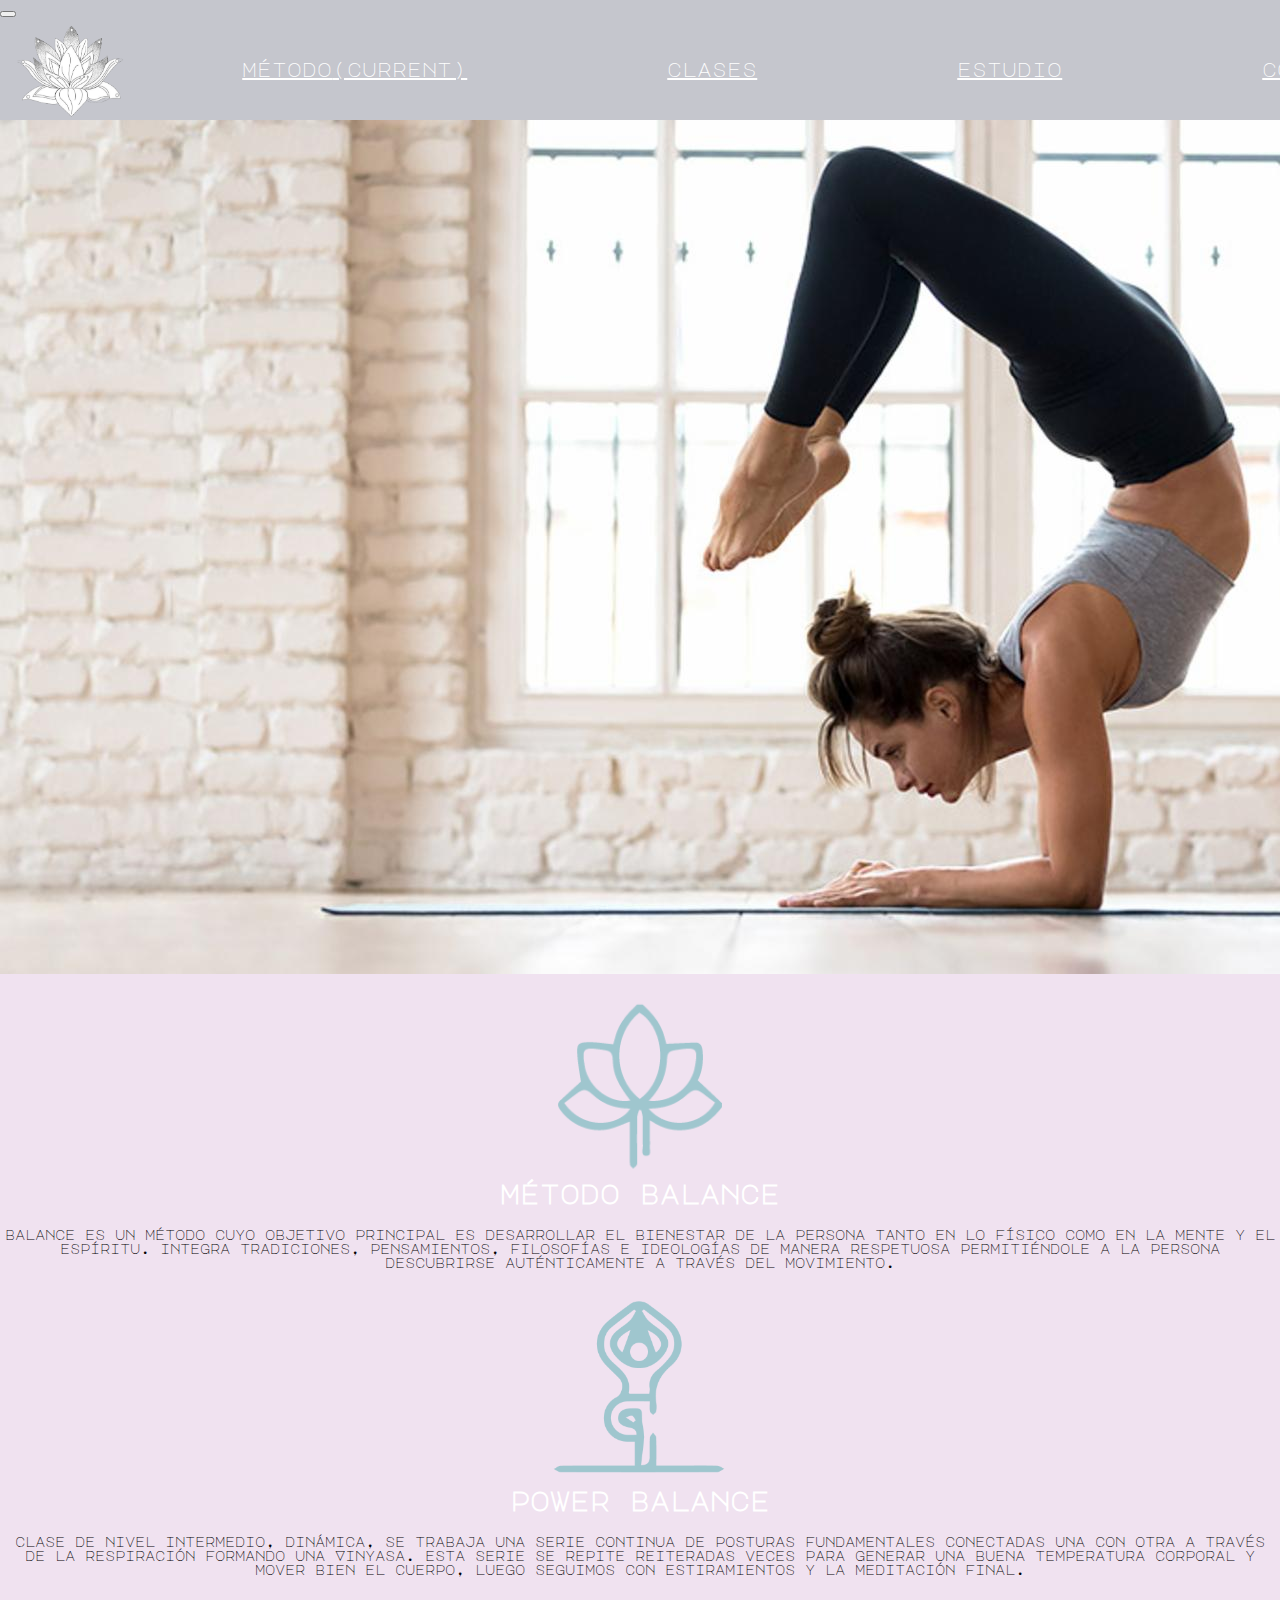
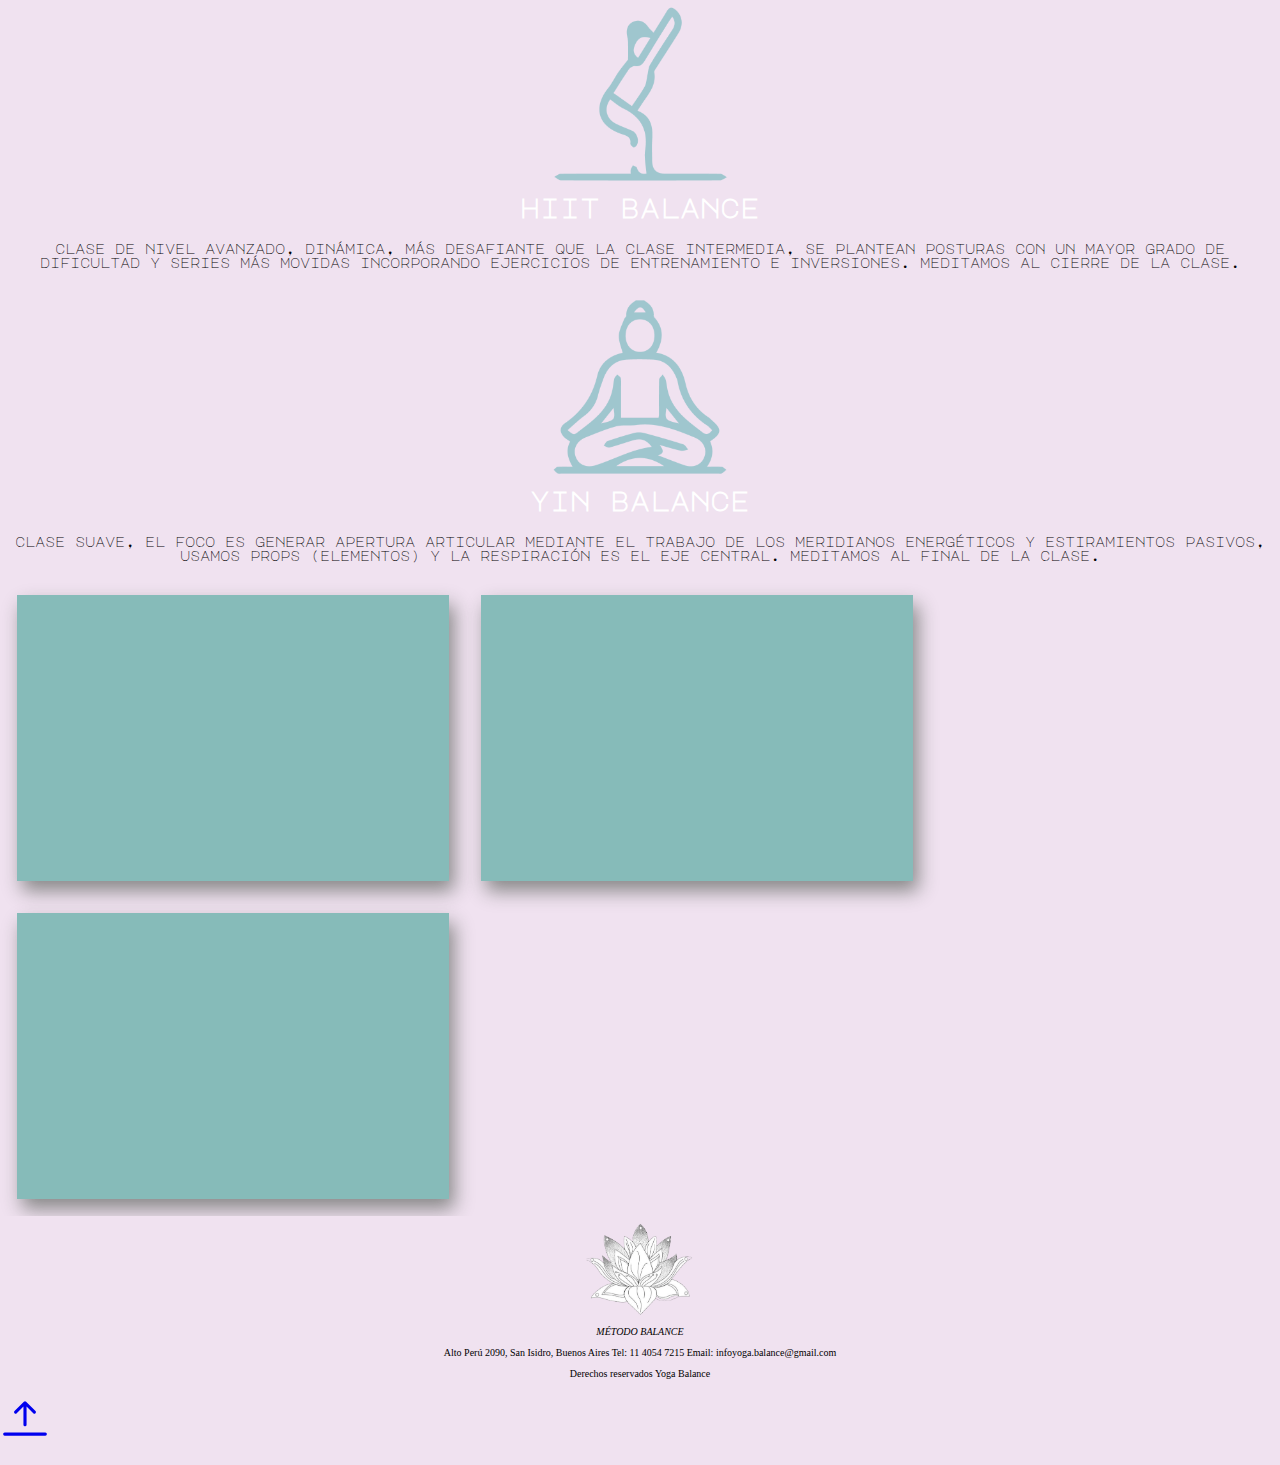
==== index.html @ 643fba30 "proyectofinal" ====
<!doctype html>
<html lang="en">

<head>
    <!-- Required meta tags -->
    <meta charset="utf-8">
    <meta name="viewport" content="width=device-width, initial-scale=1, shrink-to-fit=no">

    <meta name="description" content="Clases de Yoga online y presencial. Equilibrio entre salud, mente y cuerpo.">
	<meta name="keywords" content="Yoga Balance Salud Ejercicio Flexibilidad Espiritu">
	<meta name="title" content="Metodo Yoga Balance">
    <meta name="viewport" content="width=device-width, initial-scale=1, shrink-to-fit=no">
    
	<link rel="preconnect" href="https://fonts.gstatic.com">
	<link href="https://fonts.googleapis.com/css2?family=Major+Mono+Display&display=swap" rel="stylesheet">

    <link rel="stylesheet" href="style.css">
    <!-- Bootstrap CSS -->
    <link rel="stylesheet" href="https://cdn.jsdelivr.net/npm/bootstrap@4.5.3/dist/css/bootstrap.min.css"
        integrity="sha384-TX8t27EcRE3e/ihU7zmQxVncDAy5uIKz4rEkgIXeMed4M0jlfIDPvg6uqKI2xXr2" crossorigin="anonymous">

    <title>YOGA BALANCE</title>
</head>

<body>
    <nav class="navbar navbar-expand-lg navbar-light fixed-top" >
        <button class="navbar-toggler" type="button" data-toggle="collapse" data-target="#navbarNavAltMarkup"
          aria-controls="navbarNavAltMarkup" aria-expanded="false" aria-label="Toggle navigation">
          <span class="navbar-toggler-icon"></span>
        </button>

        <div class="collapse navbar-collapse justify-content-center " id="navbarNavAltMarkup">
          <div class="navbar-nav">
			<a class= "nav-link" href="index.html"><img class="imagen-logo-nav" src="multimedia/logo-yb.png"
				alt=""></a>
            <a id="link-nav" class="nav-link active" href="historia.html">método<span class="sr-only">(current)</span></a>
            <a id="link-nav" class="nav-link" href="clases.html">clases</a>
            <a id="link-nav" class="nav-link" href="estudio.html">estudio</a>
            <a id="link-nav" class="nav-link" href="contacto.html">contacto</a>
          </div>
        </div>
      </nav>

      <main>
		<img src="multimedia/yoga-balance.jpg" class="img-fluid" alt="...">
		<div class="dibujos">
			<div class="col"><img src="multimedia/METODO.png" class="col1" class="imgMetodo"></img>
				<h1 class="tituloMetodo">método balance </h1>
			<p class="infoMetodo">balance es un método cuyo objetivo principal es desarrollar el 
			bienestar de la persona tanto en lo físico como en la mente y el espíritu. integra tradiciones, 
			pensamientos, filosofías e ideologías de manera respetuosa permitiéndole a la persona descubrirse 
			auténticamente a través del movimiento.</p> 
		</div>
			<div class="col"><img src="multimedia/BALANCE.png" class="col2" ></img>
				<h1 class="tituloMetodo">power balance</h1>
				<p class="infoMetodo">clase de nivel intermedio, dinámica, se trabaja una serie continua 
					de posturas fundamentales conectadas una con otra a través de la respiración formando una Vinyasa. 
					esta serie se repite reiteradas veces para generar una buena temperatura corporal y mover bien el cuerpo, 
					luego seguimos con estiramientos y la meditación final.</p> </div>

			<div class="col"><img src="multimedia/HIITBALANCE.png"  class="col3" ></img>
				<h1 class="tituloMetodo">hiit balance</h1>
				<p class="infoMetodo">clase de nivel avanzado, dinámica, más desafiante que 
					la clase intermedia, se plantean posturas con un mayor grado de dificultad 
					y series más movidas incorporando ejercicios de entrenamiento e inversiones. 
					meditamos al cierre de la clase.</p> </div>
			<div class="col"><img src="multimedia/YINBALANCE.png" class="col4"></img>
				<h1 class="tituloMetodo">yin balance</h1>
				<p class="infoMetodo">clase suave, el foco es generar apertura articular mediante 
					el trabajo de los meridianos energéticos y estiramientos pasivos, usamos props (elementos) 
					y la respiración es el eje central. meditamos al final de la clase.</p> </div>
		</div>

		<!--Videos-->
		<div class="shadow p-3 mb-5 bg-white rounded">
			<div class="main__media--videosIndex" class="main__media--Fondo">
				<div class="media__video">
					<iframe width="400" height="250" src="https://www.youtube.com/embed/hbLC0sdG4nM?start=20"
						frameborder="0"
						allow="accelerometer; autoplay; clipboard-write; encrypted-media; gyroscope; picture-in-picture"
						allowfullscreen></iframe>
				</div>
				<div class="media__video">
					<iframe width="400" height="250" src="https://www.youtube.com/embed/n0rYr3_kpJE" frameborder="0"
						allow="accelerometer; autoplay; clipboard-write; encrypted-media; gyroscope; picture-in-picture"
						allowfullscreen class="videos"></iframe>
				</div>
				<div class="media__video">
					<iframe width="400" height="250" src="https://www.youtube.com/embed/8pMOKO-KAog" frameborder="0"
						allow="accelerometer; autoplay; clipboard-write; encrypted-media; gyroscope; picture-in-picture"
						allowfullscreen class="videos"></iframe>
				</div>
			</div>
		</div>
	</main>
	<!--Comienzo del footer con información de contacto-->
	<footer>
		<div class="textoFooter">
			<img src="multimedia/logo-yb.png" alt="Logo Yoga Balance" id="imagenLogo"></img>
			<p id="logoContent"> MÉTODO BALANCE </p>
			<p class=footerText> ​Alto Perú 2090, San Isidro, Buenos Aires Tel: 11 4054 7215 Email:
				infoyoga.balance@gmail.com </p>
			<p> Derechos reservados Yoga Balance </p>
		</div>
		<p>
			<a href="index.html" title="Placeholder link title" class="text-decoration-none">
				<svg width="50px" height="50px" viewBox="0 0 16 16" class="bi bi-arrow-bar-up" fill="currentColor"
					xmlns="http://www.w3.org/2000/svg">
					<path fill-rule="evenodd"
						d="M8 10a.5.5 0 0 0 .5-.5V3.707l2.146 2.147a.5.5 0 0 0 .708-.708l-3-3a.5.5 0 0 0-.708 0l-3 3a.5.5 0 1 0 .708.708L7.5 3.707V9.5a.5.5 0 0 0 .5.5zm-7 2.5a.5.5 0 0 1 .5-.5h13a.5.5 0 0 1 0 1h-13a.5.5 0 0 1-.5-.5z" />
				</svg>
			</a>
		</p>
	</footer>
    
    <!-- Option 2: jQuery, Popper.js, and Bootstrap JS -->
    <script src="https://code.jquery.com/jquery-3.5.1.slim.min.js"
        integrity="sha384-DfXdz2htPH0lsSSs5nCTpuj/zy4C+OGpamoFVy38MVBnE+IbbVYUew+OrCXaRkfj" crossorigin="anonymous">
    </script>
    <script src="https://cdn.jsdelivr.net/npm/popper.js@1.16.1/dist/umd/popper.min.js"
        integrity="sha384-9/reFTGAW83EW2RDu2S0VKaIzap3H66lZH81PoYlFhbGU+6BZp6G7niu735Sk7lN" crossorigin="anonymous">
    </script>
    <script src="https://cdn.jsdelivr.net/npm/bootstrap@4.5.3/dist/js/bootstrap.min.js"
        integrity="sha384-w1Q4orYjBQndcko6MimVbzY0tgp4pWB4lZ7lr30WKz0vr/aWKhXdBNmNb5D92v7s" crossorigin="anonymous">
    </script>

</body>

</html>
---- style.css ----
@charset "UTF-8";
body {
  font-family: "Lato", sans-serif;
  -webkit-transition: background-color .5s;
  transition: background-color .5s;
}

.imagen-logo-nav {
  height: 100px;
  margin-top: 0;
}

.navbar {
  background-color: rgba(153, 170, 169, 0.5);
  color: white;
}

.navbar-nav {
  display: -webkit-box;
  display: -ms-flexbox;
  display: flex;
  -webkit-box-orient: horizontal;
  -webkit-box-direction: normal;
      -ms-flex-direction: row;
          flex-direction: row;
  -ms-flex-pack: distribute;
      justify-content: space-around;
  -webkit-box-align: center;
      -ms-flex-align: center;
          align-items: center;
  margin: 0;
  font-family: 'Major Mono Display', monospace;
  font-weight: 500;
  color: white;
}

.subtitulo--estudio {
  color: #86bbb9;
}

.texto--estudio {
  font-size: 12px;
}

.multimediaEstudio {
  width: 100%;
  -webkit-box-align: center;
      -ms-flex-align: center;
          align-items: center;
  display: -webkit-box;
  display: -ms-flexbox;
  display: flex;
  -webkit-box-orient: horizontal;
  -webkit-box-direction: normal;
      -ms-flex-direction: row;
          flex-direction: row;
  margin: auto;
  overflow: auto;
  padding: 5px;
}

.imagen--estudio {
  height: 300px;
  width: 400px;
  float: left;
  margin: 3px;
  padding: 5px;
}

.mapaEstudio {
  margin: 3px;
  padding: 5px;
}

.slide--estudio {
  height: 500px;
  width: 100%;
}

#link-nav {
  margin-right: 100px;
  margin-left: 100px;
  color: white;
  font-size: 20px;
}

.imagen__principal--index {
  width: 100%;
}

.main__titulo--estudio {
  text-align: center;
  font-family: 'Major Mono Display', monospace;
}

.titulo--estudio {
  font-size: 30px;
  background-color: #86bbb9;
  color: white;
  margin: 15px;
  padding: 5px;
}

.imagenEstudio {
  width: 100%;
}

/*-------------------------------Página index----------------------------- */
h2 {
  font-size: 30px;
  text-align: center;
  font-family: Quicksand-Bold;
  margin-top: 20px;
}

.main__parrafo--metodoBalance {
  text-align: left;
  font-size: 15px;
  font-family: 'Major Mono Display', monospace;
  font-weight: lighter;
  margin-left: 20px;
  margin-right: 20px;
}

body {
  margin: 0;
  padding: 0;
  background-color: #ecdaecc7;
}

/* Videos-index-flexbox*/
.main__media--videosIndex {
  padding: 1px;
  overflow: hidden;
  -webkit-box-pack: center;
      -ms-flex-pack: center;
          justify-content: center;
  width: 100%;
}

.media__video {
  padding: 1em;
  margin: 1em;
  float: left;
  -webkit-box-shadow: 5px 10px 18px #888888;
          box-shadow: 5px 10px 18px #888888;
  background-color: #86bbb9;
  -webkit-box-pack: center;
      -ms-flex-pack: center;
          justify-content: center;
}

.iconos {
  padding: 1px;
  overflow: hidden;
  -webkit-box-pack: center;
      -ms-flex-pack: center;
          justify-content: center;
}

.dibujos {
  -webkit-animation-duration: 3s;
          animation-duration: 3s;
  -webkit-animation-name: slidein;
          animation-name: slidein;
}

@-webkit-keyframes slidein {
  from {
    margin-left: 100%;
    width: 300%;
  }
  to {
    margin-left: 0%;
    width: 100%;
  }
}

@keyframes slidein {
  from {
    margin-left: 100%;
    width: 300%;
  }
  to {
    margin-left: 0%;
    width: 100%;
  }
}

.col {
  float: left;
  margin: 1px;
  padding: 1px;
  -webkit-transition-property: all;
  transition-property: all;
  -webkit-transition-duration: 0.25s;
          transition-duration: 0.25s;
  -webkit-transition-timing-function: cubic-bezier(0.42, 0, 0.26, 1.14);
          transition-timing-function: cubic-bezier(0.42, 0, 0.26, 1.14);
  -webkit-transition-delay: 0s;
          transition-delay: 0s;
}

.col1 {
  height: 200px;
  width: 200px;
  display: block;
  margin: auto;
  cursor: pointer;
}

.col1:hover {
  cursor: pointer;
  opacity: 20%;
}

.tituloMetodo {
  font-size: 21px;
  font-family: 'Major Mono Display', monospace;
  text-align: center;
  -ms-flex-line-pack: center;
      align-content: center;
}

.infoMetodo {
  font-size: 14px;
  font-family: 'Major Mono Display', monospace;
  text-align: center;
  -ms-flex-line-pack: center;
      align-content: center;
}

.col2 {
  height: 200px;
  width: 200px;
  display: block;
  margin: auto;
}

.col3 {
  height: 200px;
  width: 200px;
  display: block;
  margin: auto;
}

.col4 {
  height: 200px;
  width: 200px;
  display: block;
  margin: auto;
}

/*-------------------------------Página clases----------------------------- */
.main__titulo--clases {
  width: 100%;
  height: 50px;
  font-size: 10px;
  -ms-flex-line-pack: center;
      align-content: center;
}

.imagenClases {
  width: 100%;
}

.main__titulo--reapertura {
  font-size: 27px;
  text-align: center;
  font-family: 'Major Mono Display', monospace;
  margin-top: 20px;
}

.main__titulo--contacto {
  font-size: 27px;
  text-align: center;
  font-family: 'Major Mono Display', monospace;
  margin-top: 20px;
  margin-bottom: 20px;
  color: #5F9EA0;
}

.botonContacto {
  background-color: #5F9EA0;
  border: none;
  color: white;
  padding: 10px 20px;
  text-align: center;
  text-decoration: none;
  display: inline-block;
  margin: 4px 2px;
  cursor: pointer;
  border-radius: 12px;
}

.botonera_formulario {
  text-align: center;
}

.botonera_formulario--clases {
  background-color: #5F9EA0;
  border: none;
  color: white;
  padding: 10px 20px;
  text-align: center;
  text-decoration: none;
  display: inline-block;
  margin: 4px 2px;
  cursor: pointer;
  border-radius: 12px;
}

.botonera_formulario--clases:hover {
  color: #48D1CC;
}

/* Tabla-Boostrap-clases*/
.table:hover {
  color: #86bbb9;
}

/* Grid-pag-clases*/
.grid {
  margin-top: 50px;
  display: -ms-grid;
  display: grid;
  -ms-grid-columns: 20% 20% 20% 20%;
      grid-template-columns: 20% 20% 20% 20%;
  -ms-grid-rows: 20% 20% 20%;
      grid-template-rows: 20% 20% 20%;
  grid-gap: 1rem;
  float: left;
  width: 100%;
  height: 800px;
  -webkit-box-pack: center;
      -ms-flex-pack: center;
          justify-content: center;
  background-color: #5F9EA0;
  opacity: 80%;
}

.gridImg {
  margin-top: 150px;
  -o-object-fit: cover;
     object-fit: cover;
  width: 100%;
  height: 100%;
  border-radius: 10px;
  -webkit-box-align: center;
      -ms-flex-align: center;
          align-items: center;
}

.item-a {
  -ms-grid-row: 1;
  -ms-grid-row-span: 3;
  grid-row: 1 / 4;
}

.item-b {
  -ms-grid-column: 3;
  -ms-grid-column-span: 2;
  grid-column: 3 / 5;
}

.item-c {
  -ms-grid-row: 2;
  -ms-grid-row-span: 2;
  grid-row: 2 / 4;
}

.item-d {
  -ms-grid-column: 3;
  -ms-grid-column-span: 2;
  grid-column: 3 / 5;
}

.item-e {
  -ms-grid-row: 4;
  -ms-grid-row-span: -1;
  grid-row: 4 / 3;
}

.item-f {
  -ms-grid-row: 4;
  -ms-grid-row-span: -1;
  grid-row: 4 / 3;
}

.textoFooterClases {
  text-align: center;
  font-family: Quicksand-Light;
  font-size: 10px;
}

.card-group {
  width: 100%;
}

.main__titulo--profesoras {
  font-size: 27px;
  text-align: center;
  font-family: 'Major Mono Display', monospace;
  display: block;
  margin-bottom: 20px;
  margin-top: 50px;
}

/*-------------------------------Página estudio----------------------------- */
.main__imagenes--estudio {
  padding: 1px;
  overflow: hidden;
  width: 564px;
  height: 363px;
}

.main__imagenes--bienvenida {
  padding: 1em;
  margin: 1em;
  float: left;
  wigth: 564px;
  heigh: 363px;
}

.main__imagenes--bienvenida2 {
  padding: 1em;
  margin: 1em;
  float: right;
  width: 564px;
  height: 363px;
}

.main__imagenes--bienvenida {
  color: #48D1CC;
  background-color: #696969;
}

.main__imagenes--bienvenida2 {
  background-color: #48D1CC;
  color: #5F9EA0;
}

.main__parrafo--estudio {
  color: #696969;
  background-color: #5F9EA0;
}

/* Footer */
.grad {
  background-image: -webkit-gradient(linear, right top, left top, from(white), to(LightGrey));
  background-image: linear-gradient(to left, white, LightGrey);
}

#logoContent {
  font-size: 10px;
  font-family: Quicksand-Light;
  font-style: italic;
  text-align: center;
}

#imagenLogo {
  display: block;
  margin: auto;
  height: 100px;
}

.textoFooter {
  text-align: center;
  font-family: Quicksand-Light;
  font-size: 10px;
}

form {
  font-size: small;
  font-family: 'Major Mono Display', monospace;
  justify-items: center;
  width: 100%;
  height: 500px;
  padding: 10px;
}

.main__texto--contacto {
  font-size: 18px;
  text-align: center;
  font-family: 'Major Mono Display', monospace;
  margin: 20px;
  background-color: #5f9ea08a;
  color: white;
}

.tituloMetodo {
  font-size: 27px;
  text-align: center;
  font-family: 'Major Mono Display', monospace;
  margin-top: 0px;
  margin-bottom: 20px;
  color: white;
}

.main__texto--metodo {
  font-size: 13px;
  text-align: center;
  font-family: 'Major Mono Display', monospace;
  margin-top: 20px;
  margin-bottom: 20px;
  -webkit-box-pack: left;
      -ms-flex-pack: left;
          justify-content: left;
}

main.metodo {
  background-color: #5f9ea08a;
  opacity: 60%;
  margin-top: 0px;
  margin: 10px;
}

.carouselClases {
  width: 100%;
}

.textoCarousel {
  font-family: 'Major Mono Display', monospace;
  background-color: #5f9ea08a;
}
/*# sourceMappingURL=style.css.map */
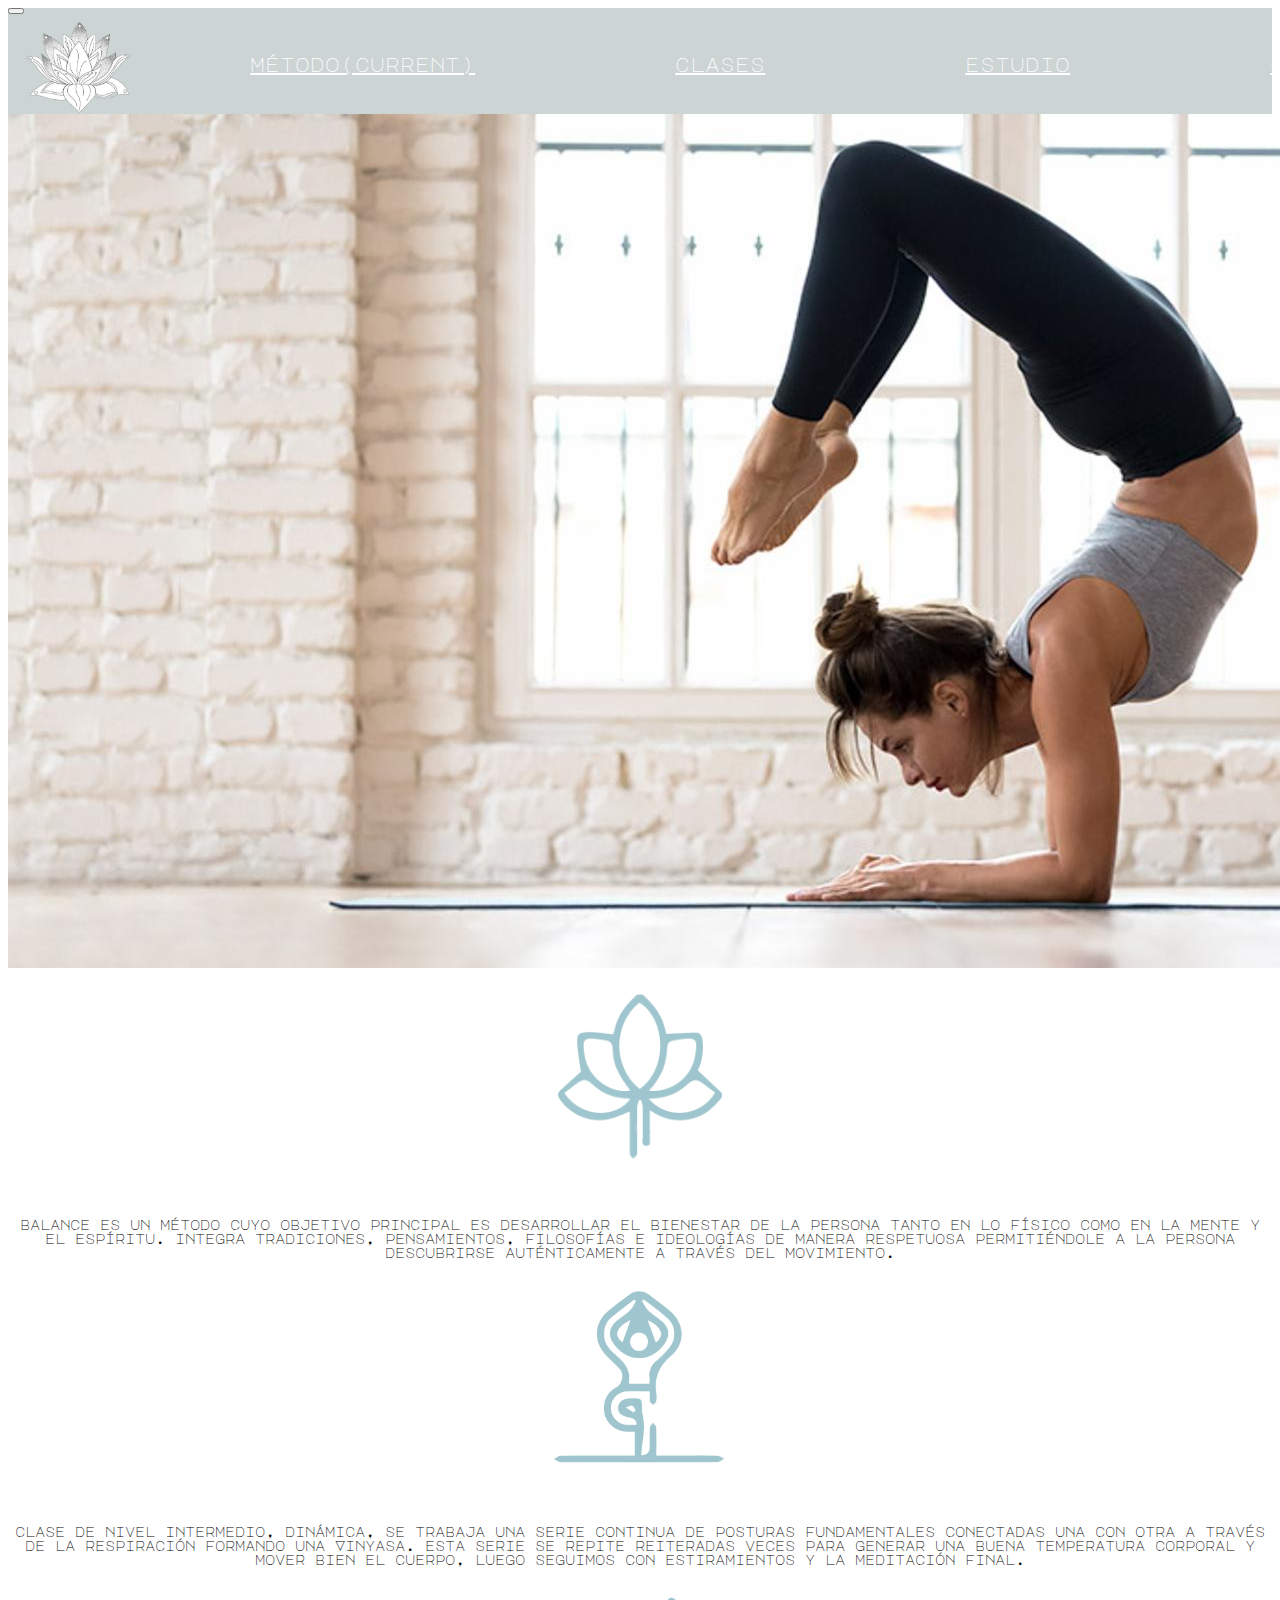
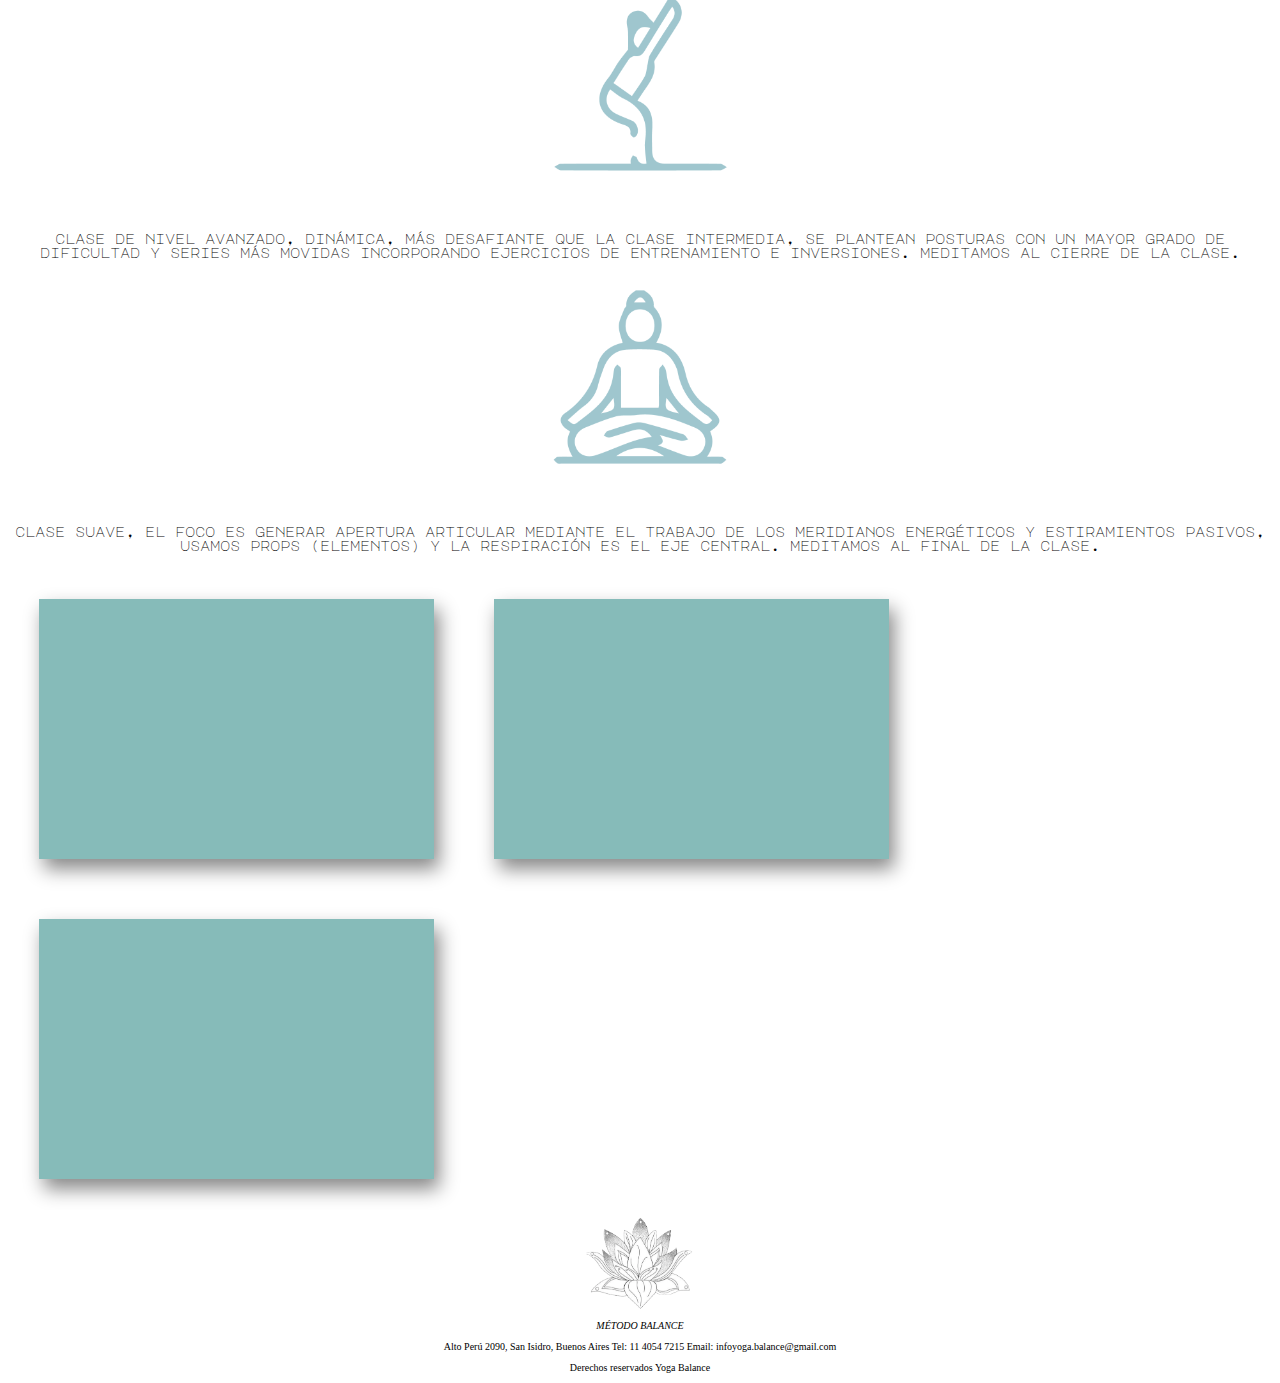
==== commit 73fe2287: "subiendo proyecto final" ====
--- a/index.html
+++ b/index.html
@@ -1,4 +1,4 @@
-<!doctype html>
+<!--doctype html-->
 <html lang="en">
 
 <head>
@@ -14,12 +14,13 @@
 	<link rel="preconnect" href="https://fonts.gstatic.com">
 	<link href="https://fonts.googleapis.com/css2?family=Major+Mono+Display&display=swap" rel="stylesheet">
 
-    <link rel="stylesheet" href="style.css">
+	<link rel="stylesheet" href="style.css">
+	
     <!-- Bootstrap CSS -->
     <link rel="stylesheet" href="https://cdn.jsdelivr.net/npm/bootstrap@4.5.3/dist/css/bootstrap.min.css"
         integrity="sha384-TX8t27EcRE3e/ihU7zmQxVncDAy5uIKz4rEkgIXeMed4M0jlfIDPvg6uqKI2xXr2" crossorigin="anonymous">
 
-    <title>YOGA BALANCE</title>
+    <title>YOGA BALANCE | HOME </title>
 </head>
 
 <body>
@@ -32,7 +33,7 @@
         <div class="collapse navbar-collapse justify-content-center " id="navbarNavAltMarkup">
           <div class="navbar-nav">
 			<a class= "nav-link" href="index.html"><img class="imagen-logo-nav" src="multimedia/logo-yb.png"
-				alt=""></a>
+				alt="Metodo yoga balance" title="Logo Yoga Balance"></a>
             <a id="link-nav" class="nav-link active" href="historia.html">método<span class="sr-only">(current)</span></a>
             <a id="link-nav" class="nav-link" href="clases.html">clases</a>
             <a id="link-nav" class="nav-link" href="estudio.html">estudio</a>
@@ -42,29 +43,29 @@
       </nav>
 
       <main>
-		<img src="multimedia/yoga-balance.jpg" class="img-fluid" alt="...">
+		<img src="multimedia/yoga-balance.jpg" class="img-fluid" alt="Yoga Balance" title="Sitio Web Yoga Balance">
 		<div class="dibujos">
-			<div class="col"><img src="multimedia/METODO.png" class="col1" class="imgMetodo"></img>
+			<div class="col"><img src="multimedia/METODO.png" class="col1" class="imgMetodo" alt="Icono Metodo" title="Sitio Web Yoga Balance"></img>
 				<h1 class="tituloMetodo">método balance </h1>
 			<p class="infoMetodo">balance es un método cuyo objetivo principal es desarrollar el 
 			bienestar de la persona tanto en lo físico como en la mente y el espíritu. integra tradiciones, 
 			pensamientos, filosofías e ideologías de manera respetuosa permitiéndole a la persona descubrirse 
 			auténticamente a través del movimiento.</p> 
 		</div>
-			<div class="col"><img src="multimedia/BALANCE.png" class="col2" ></img>
+			<div class="col"><img src="multimedia/BALANCE.png" class="col2" alt="Icono Yoga Balance" title="Sitio Web Yoga Balance"></img>
 				<h1 class="tituloMetodo">power balance</h1>
 				<p class="infoMetodo">clase de nivel intermedio, dinámica, se trabaja una serie continua 
 					de posturas fundamentales conectadas una con otra a través de la respiración formando una Vinyasa. 
 					esta serie se repite reiteradas veces para generar una buena temperatura corporal y mover bien el cuerpo, 
 					luego seguimos con estiramientos y la meditación final.</p> </div>
 
-			<div class="col"><img src="multimedia/HIITBALANCE.png"  class="col3" ></img>
+			<div class="col"><img src="multimedia/HIITBALANCE.png"  class="col3" alt="Icono Yoga Hiit Balance" title="Sitio Web Yoga Balance"></img>
 				<h1 class="tituloMetodo">hiit balance</h1>
 				<p class="infoMetodo">clase de nivel avanzado, dinámica, más desafiante que 
 					la clase intermedia, se plantean posturas con un mayor grado de dificultad 
 					y series más movidas incorporando ejercicios de entrenamiento e inversiones. 
 					meditamos al cierre de la clase.</p> </div>
-			<div class="col"><img src="multimedia/YINBALANCE.png" class="col4"></img>
+			<div class="col"><img src="multimedia/YINBALANCE.png" class="col4" alt="Icono Yoga Yin Balance" title="Sitio Web Yoga Balance"></img>
 				<h1 class="tituloMetodo">yin balance</h1>
 				<p class="infoMetodo">clase suave, el foco es generar apertura articular mediante 
 					el trabajo de los meridianos energéticos y estiramientos pasivos, usamos props (elementos) 
@@ -75,24 +76,25 @@
 		<div class="shadow p-3 mb-5 bg-white rounded">
 			<div class="main__media--videosIndex" class="main__media--Fondo">
 				<div class="media__video">
-					<iframe width="400" height="250" src="https://www.youtube.com/embed/hbLC0sdG4nM?start=20"
+					<iframe width="385" height="250" src="https://www.youtube.com/embed/hbLC0sdG4nM?start=20"
 						frameborder="0"
 						allow="accelerometer; autoplay; clipboard-write; encrypted-media; gyroscope; picture-in-picture"
 						allowfullscreen></iframe>
 				</div>
 				<div class="media__video">
-					<iframe width="400" height="250" src="https://www.youtube.com/embed/n0rYr3_kpJE" frameborder="0"
+					<iframe width="385" height="250" src="https://www.youtube.com/embed/n0rYr3_kpJE" frameborder="0"
 						allow="accelerometer; autoplay; clipboard-write; encrypted-media; gyroscope; picture-in-picture"
 						allowfullscreen class="videos"></iframe>
 				</div>
 				<div class="media__video">
-					<iframe width="400" height="250" src="https://www.youtube.com/embed/8pMOKO-KAog" frameborder="0"
+					<iframe width="385" height="250" src="https://www.youtube.com/embed/8pMOKO-KAog" frameborder="0"
 						allow="accelerometer; autoplay; clipboard-write; encrypted-media; gyroscope; picture-in-picture"
 						allowfullscreen class="videos"></iframe>
 				</div>
 			</div>
 		</div>
 	</main>
+
 	<!--Comienzo del footer con información de contacto-->
 	<footer>
 		<div class="textoFooter">
@@ -102,15 +104,6 @@
 				infoyoga.balance@gmail.com </p>
 			<p> Derechos reservados Yoga Balance </p>
 		</div>
-		<p>
-			<a href="index.html" title="Placeholder link title" class="text-decoration-none">
-				<svg width="50px" height="50px" viewBox="0 0 16 16" class="bi bi-arrow-bar-up" fill="currentColor"
-					xmlns="http://www.w3.org/2000/svg">
-					<path fill-rule="evenodd"
-						d="M8 10a.5.5 0 0 0 .5-.5V3.707l2.146 2.147a.5.5 0 0 0 .708-.708l-3-3a.5.5 0 0 0-.708 0l-3 3a.5.5 0 1 0 .708.708L7.5 3.707V9.5a.5.5 0 0 0 .5.5zm-7 2.5a.5.5 0 0 1 .5-.5h13a.5.5 0 0 1 0 1h-13a.5.5 0 0 1-.5-.5z" />
-				</svg>
-			</a>
-		</p>
 	</footer>
     
     <!-- Option 2: jQuery, Popper.js, and Bootstrap JS -->
--- a/style.css
+++ b/style.css
@@ -1,10 +1,5 @@
 @charset "UTF-8";
-body {
-  font-family: "Lato", sans-serif;
-  -webkit-transition: background-color .5s;
-  transition: background-color .5s;
-}
-
+/*-------------------------------Navegador----------------------------- */
 .imagen-logo-nav {
   height: 100px;
   margin-top: 0;
@@ -34,49 +29,6 @@
   color: white;
 }
 
-.subtitulo--estudio {
-  color: #86bbb9;
-}
-
-.texto--estudio {
-  font-size: 12px;
-}
-
-.multimediaEstudio {
-  width: 100%;
-  -webkit-box-align: center;
-      -ms-flex-align: center;
-          align-items: center;
-  display: -webkit-box;
-  display: -ms-flexbox;
-  display: flex;
-  -webkit-box-orient: horizontal;
-  -webkit-box-direction: normal;
-      -ms-flex-direction: row;
-          flex-direction: row;
-  margin: auto;
-  overflow: auto;
-  padding: 5px;
-}
-
-.imagen--estudio {
-  height: 300px;
-  width: 400px;
-  float: left;
-  margin: 3px;
-  padding: 5px;
-}
-
-.mapaEstudio {
-  margin: 3px;
-  padding: 5px;
-}
-
-.slide--estudio {
-  height: 500px;
-  width: 100%;
-}
-
 #link-nav {
   margin-right: 100px;
   margin-left: 100px;
@@ -84,50 +36,7 @@
   font-size: 20px;
 }
 
-.imagen__principal--index {
-  width: 100%;
-}
-
-.main__titulo--estudio {
-  text-align: center;
-  font-family: 'Major Mono Display', monospace;
-}
-
-.titulo--estudio {
-  font-size: 30px;
-  background-color: #86bbb9;
-  color: white;
-  margin: 15px;
-  padding: 5px;
-}
-
-.imagenEstudio {
-  width: 100%;
-}
-
 /*-------------------------------Página index----------------------------- */
-h2 {
-  font-size: 30px;
-  text-align: center;
-  font-family: Quicksand-Bold;
-  margin-top: 20px;
-}
-
-.main__parrafo--metodoBalance {
-  text-align: left;
-  font-size: 15px;
-  font-family: 'Major Mono Display', monospace;
-  font-weight: lighter;
-  margin-left: 20px;
-  margin-right: 20px;
-}
-
-body {
-  margin: 0;
-  padding: 0;
-  background-color: #ecdaecc7;
-}
-
 /* Videos-index-flexbox*/
 .main__media--videosIndex {
   padding: 1px;
@@ -136,11 +45,13 @@
       -ms-flex-pack: center;
           justify-content: center;
   width: 100%;
+  -ms-flex-line-pack: center;
+      align-content: center;
 }
 
 .media__video {
-  padding: 1em;
-  margin: 1em;
+  padding: 5px;
+  margin: 30px;
   float: left;
   -webkit-box-shadow: 5px 10px 18px #888888;
           box-shadow: 5px 10px 18px #888888;
@@ -148,14 +59,8 @@
   -webkit-box-pack: center;
       -ms-flex-pack: center;
           justify-content: center;
-}
-
-.iconos {
-  padding: 1px;
-  overflow: hidden;
-  -webkit-box-pack: center;
-      -ms-flex-pack: center;
-          justify-content: center;
+  -ms-flex-line-pack: center;
+      align-content: center;
 }
 
 .dibujos {
@@ -264,33 +169,20 @@
   width: 100%;
 }
 
+.main__parrafo--clases {
+  font-size: 15px;
+  text-align: center;
+  font-family: 'Major Mono Display', monospace;
+  margin-top: 20px;
+  margin: 20px;
+}
+
 .main__titulo--reapertura {
   font-size: 27px;
   text-align: center;
   font-family: 'Major Mono Display', monospace;
   margin-top: 20px;
-}
-
-.main__titulo--contacto {
-  font-size: 27px;
-  text-align: center;
-  font-family: 'Major Mono Display', monospace;
-  margin-top: 20px;
-  margin-bottom: 20px;
   color: #5F9EA0;
-}
-
-.botonContacto {
-  background-color: #5F9EA0;
-  border: none;
-  color: white;
-  padding: 10px 20px;
-  text-align: center;
-  text-decoration: none;
-  display: inline-block;
-  margin: 4px 2px;
-  cursor: pointer;
-  border-radius: 12px;
 }
 
 .botonera_formulario {
@@ -387,14 +279,18 @@
   grid-row: 4 / 3;
 }
 
-.textoFooterClases {
-  text-align: center;
-  font-family: Quicksand-Light;
+.card-group {
+  width: 100%;
+}
+
+.card-text {
+  font-family: 'Major Mono Display', monospace;
   font-size: 10px;
 }
 
-.card-group {
-  width: 100%;
+.card-title {
+  font-family: 'Major Mono Display', monospace;
+  font-size: 15px;
 }
 
 .main__titulo--profesoras {
@@ -407,6 +303,23 @@
 }
 
 /*-------------------------------Página estudio----------------------------- */
+.main__titulo--estudio {
+  text-align: center;
+  font-family: 'Major Mono Display', monospace;
+}
+
+.titulo--estudio {
+  font-size: 30px;
+  background-color: #86bbb9;
+  color: white;
+  margin: 15px;
+  padding: 5px;
+}
+
+.imagenEstudio {
+  width: 100%;
+}
+
 .main__imagenes--estudio {
   padding: 1px;
   overflow: hidden;
@@ -414,78 +327,52 @@
   height: 363px;
 }
 
-.main__imagenes--bienvenida {
-  padding: 1em;
-  margin: 1em;
+.subtitulo--estudio {
+  color: #86bbb9;
+}
+
+.texto--estudio {
+  font-size: 12px;
+}
+
+.multimediaEstudio {
+  width: 100%;
+  -webkit-box-align: center;
+      -ms-flex-align: center;
+          align-items: center;
+  display: -webkit-box;
+  display: -ms-flexbox;
+  display: flex;
+  -webkit-box-orient: horizontal;
+  -webkit-box-direction: normal;
+      -ms-flex-direction: row;
+          flex-direction: row;
+  margin: auto;
+  overflow: auto;
+  padding: 5px;
+}
+
+.imagen--estudio {
+  height: 300px;
+  width: 400px;
   float: left;
-  wigth: 564px;
-  heigh: 363px;
-}
-
-.main__imagenes--bienvenida2 {
-  padding: 1em;
-  margin: 1em;
-  float: right;
-  width: 564px;
-  height: 363px;
-}
-
-.main__imagenes--bienvenida {
-  color: #48D1CC;
-  background-color: #696969;
-}
-
-.main__imagenes--bienvenida2 {
-  background-color: #48D1CC;
-  color: #5F9EA0;
-}
-
-.main__parrafo--estudio {
-  color: #696969;
-  background-color: #5F9EA0;
-}
-
-/* Footer */
-.grad {
-  background-image: -webkit-gradient(linear, right top, left top, from(white), to(LightGrey));
-  background-image: linear-gradient(to left, white, LightGrey);
-}
-
-#logoContent {
-  font-size: 10px;
-  font-family: Quicksand-Light;
-  font-style: italic;
-  text-align: center;
-}
-
-#imagenLogo {
-  display: block;
-  margin: auto;
-  height: 100px;
-}
-
-.textoFooter {
-  text-align: center;
-  font-family: Quicksand-Light;
-  font-size: 10px;
-}
-
-form {
-  font-size: small;
-  font-family: 'Major Mono Display', monospace;
-  justify-items: center;
-  width: 100%;
-  height: 500px;
-  padding: 10px;
-}
-
-.main__texto--contacto {
-  font-size: 18px;
-  text-align: center;
-  font-family: 'Major Mono Display', monospace;
-  margin: 20px;
+  margin: 3px;
+  padding: 5px;
+}
+
+.mapaEstudio {
+  margin: 3px;
+  padding: 5px;
+}
+
+/*-------------------------------Página metodo----------------------------- */
+#carouselClases {
+  width: 100%;
+}
+
+.textoCarousel {
+  font-family: 'Major Mono Display', monospace;
   background-color: #5f9ea08a;
-  color: white;
 }
 
 .tituloMetodo {
@@ -515,12 +402,70 @@
   margin: 10px;
 }
 
-.carouselClases {
-  width: 100%;
-}
-
-.textoCarousel {
-  font-family: 'Major Mono Display', monospace;
+/*-------------------------------Página contacto----------------------------- */
+.main__titulo--contacto {
+  font-size: 27px;
+  text-align: center;
+  font-family: 'Major Mono Display', monospace;
+  margin-top: 20px;
+  margin-bottom: 20px;
+  color: #5F9EA0;
+}
+
+.botonContacto {
+  background-color: #5F9EA0;
+  border: none;
+  color: white;
+  padding: 10px 20px;
+  text-align: center;
+  text-decoration: none;
+  display: inline-block;
+  margin: 4px 2px;
+  cursor: pointer;
+  border-radius: 12px;
+}
+
+form {
+  font-size: small;
+  font-family: 'Major Mono Display', monospace;
+  justify-items: center;
+  width: 100%;
+  height: 500px;
+  padding: 10px;
+}
+
+.main__texto--contacto {
+  font-size: 18px;
+  text-align: center;
+  font-family: 'Major Mono Display', monospace;
+  margin: 20px;
   background-color: #5f9ea08a;
+  color: white;
+}
+
+/*-------------------------------Footer----------------------------- */
+#logoContent {
+  font-size: 10px;
+  font-family: Quicksand-Light;
+  font-style: italic;
+  text-align: center;
+}
+
+#imagenLogo {
+  display: block;
+  margin: auto;
+  height: 100px;
+}
+
+.textoFooter {
+  text-align: center;
+  font-family: Quicksand-Light;
+  font-size: 10px;
+}
+
+.textoFooterClases {
+  text-align: center;
+  font-family: Quicksand-Light;
+  font-size: 10px;
 }
 /*# sourceMappingURL=style.css.map */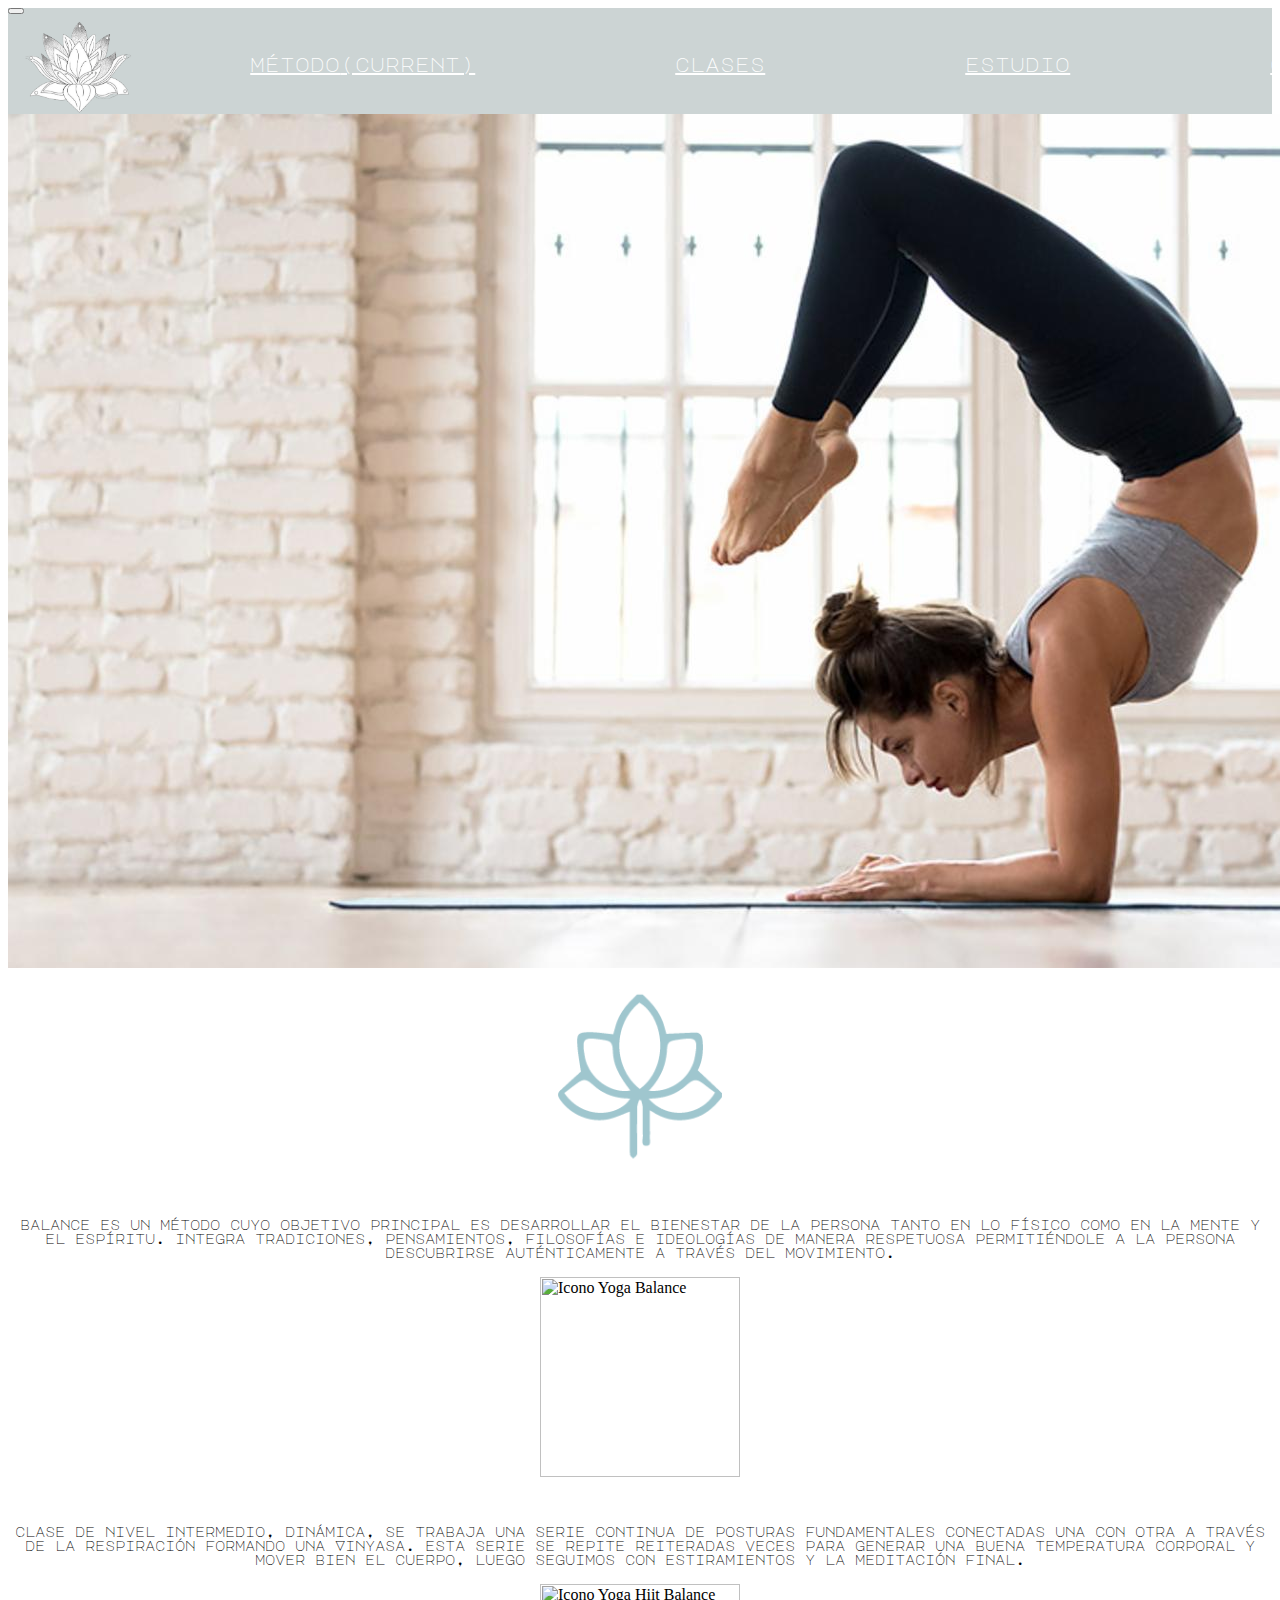
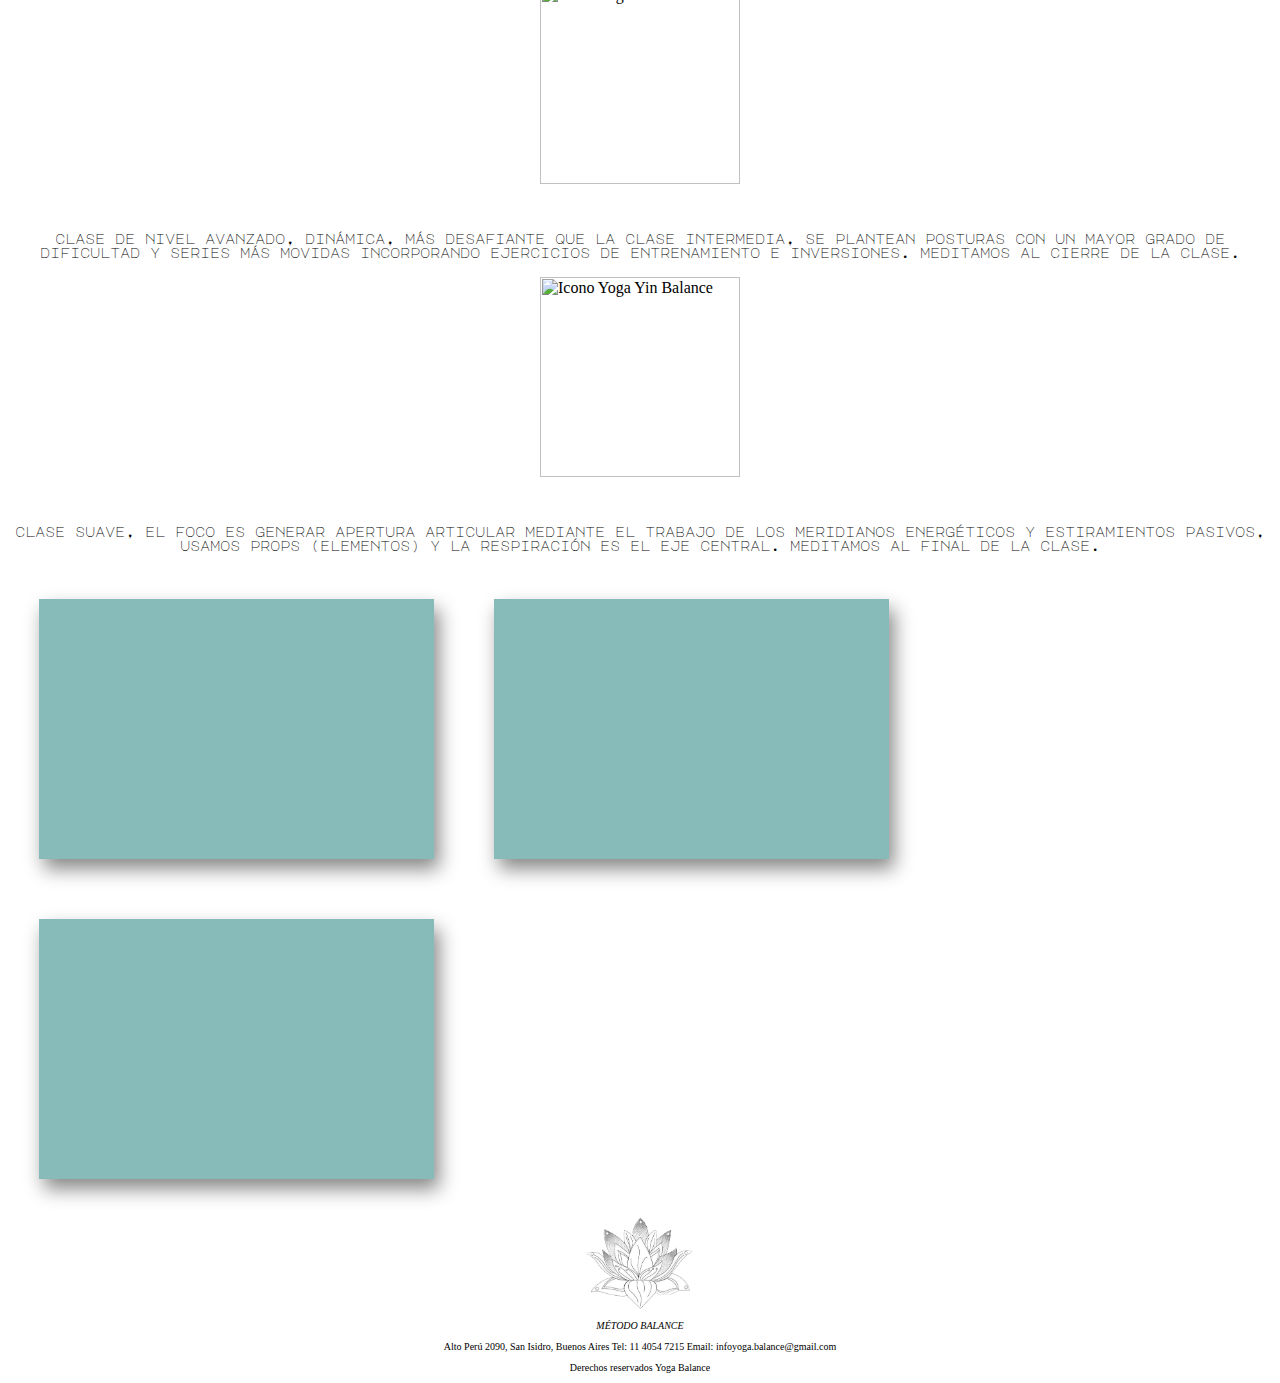
==== commit d5d15e3f: "cambiando mayusculas" ====
--- a/index.html
+++ b/index.html
@@ -52,20 +52,20 @@
 			pensamientos, filosofías e ideologías de manera respetuosa permitiéndole a la persona descubrirse 
 			auténticamente a través del movimiento.</p> 
 		</div>
-			<div class="col"><img src="multimedia/BALANCE.png" class="col2" alt="Icono Yoga Balance" title="Sitio Web Yoga Balance"></img>
+			<div class="col"><img src="multimedia/balance.png" class="col2" alt="Icono Yoga Balance" title="Sitio Web Yoga Balance"></img>
 				<h1 class="tituloMetodo">power balance</h1>
 				<p class="infoMetodo">clase de nivel intermedio, dinámica, se trabaja una serie continua 
 					de posturas fundamentales conectadas una con otra a través de la respiración formando una Vinyasa. 
 					esta serie se repite reiteradas veces para generar una buena temperatura corporal y mover bien el cuerpo, 
 					luego seguimos con estiramientos y la meditación final.</p> </div>
 
-			<div class="col"><img src="multimedia/HIITBALANCE.png"  class="col3" alt="Icono Yoga Hiit Balance" title="Sitio Web Yoga Balance"></img>
+			<div class="col"><img src="multimedia/hiitbalance.png"  class="col3" alt="Icono Yoga Hiit Balance" title="Sitio Web Yoga Balance"></img>
 				<h1 class="tituloMetodo">hiit balance</h1>
 				<p class="infoMetodo">clase de nivel avanzado, dinámica, más desafiante que 
 					la clase intermedia, se plantean posturas con un mayor grado de dificultad 
 					y series más movidas incorporando ejercicios de entrenamiento e inversiones. 
 					meditamos al cierre de la clase.</p> </div>
-			<div class="col"><img src="multimedia/YINBALANCE.png" class="col4" alt="Icono Yoga Yin Balance" title="Sitio Web Yoga Balance"></img>
+			<div class="col"><img src="multimedia/yinbalance.png" class="col4" alt="Icono Yoga Yin Balance" title="Sitio Web Yoga Balance"></img>
 				<h1 class="tituloMetodo">yin balance</h1>
 				<p class="infoMetodo">clase suave, el foco es generar apertura articular mediante 
 					el trabajo de los meridianos energéticos y estiramientos pasivos, usamos props (elementos) 
